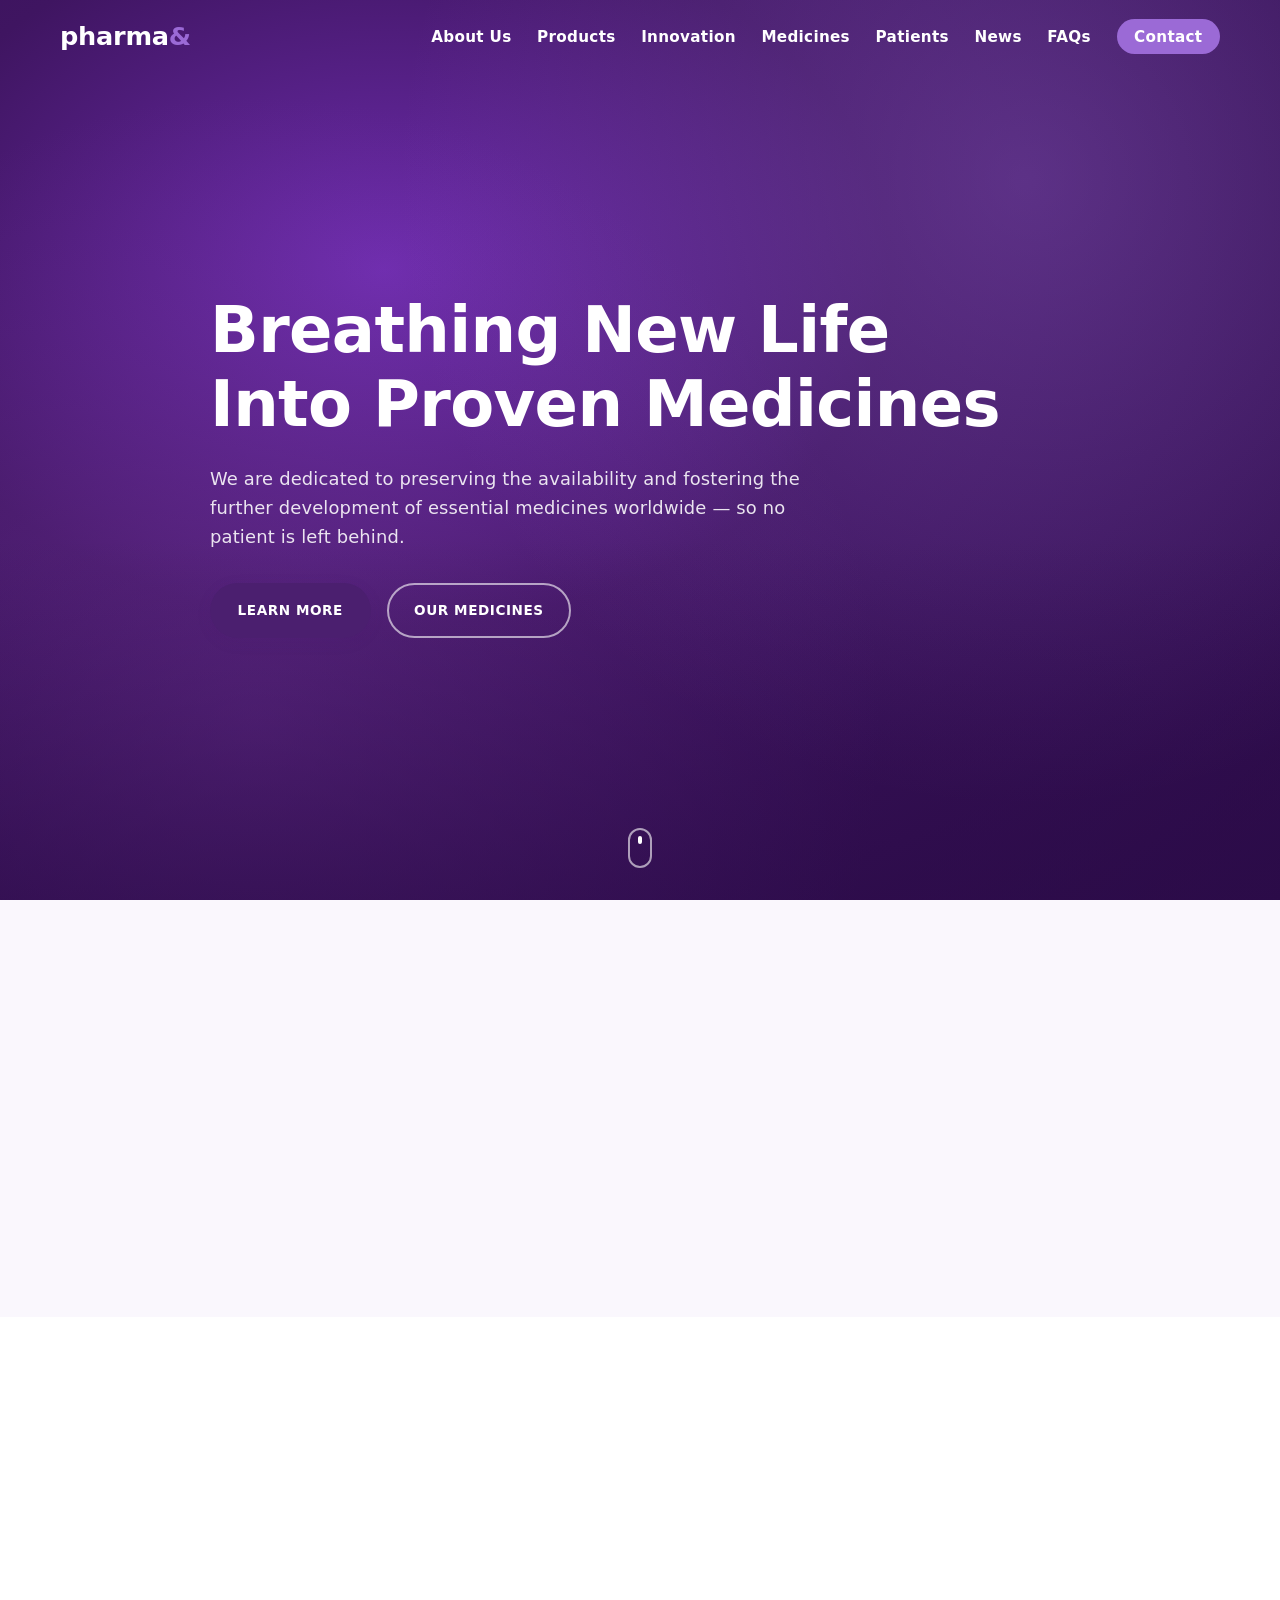
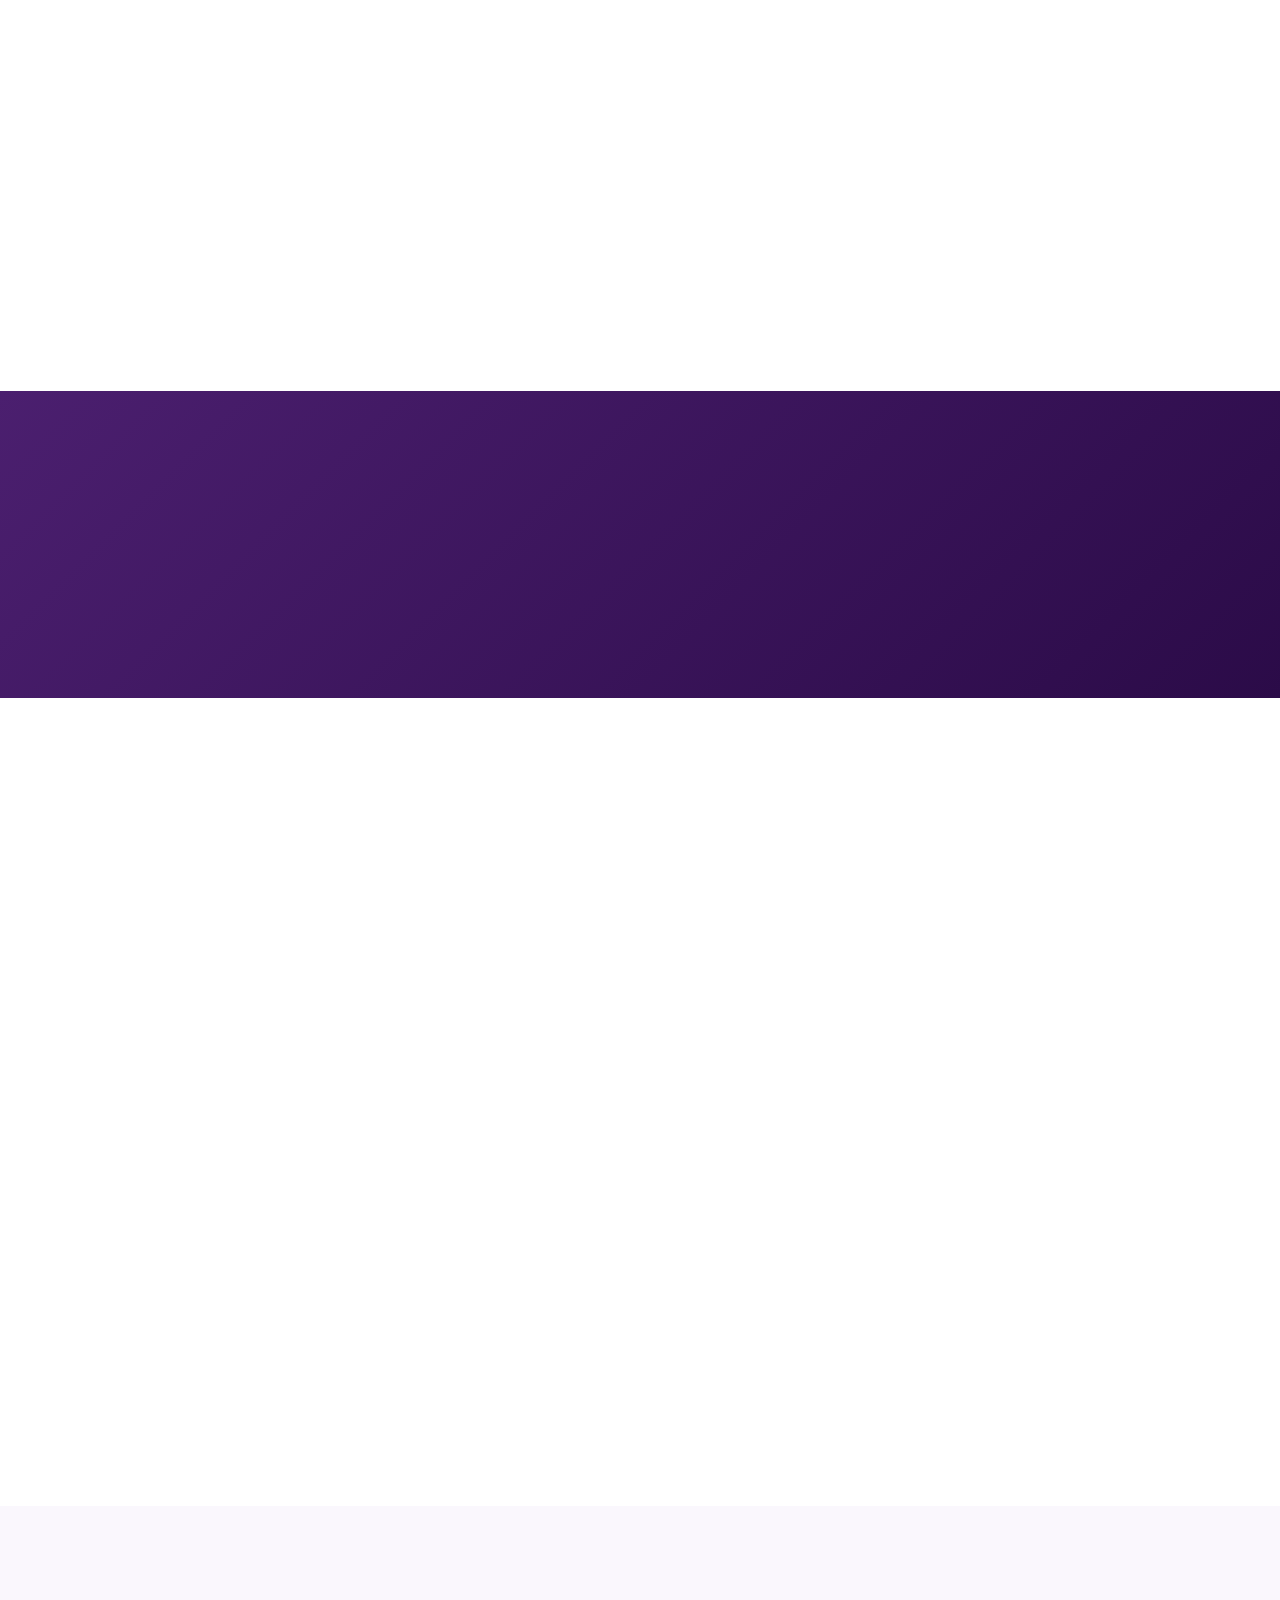
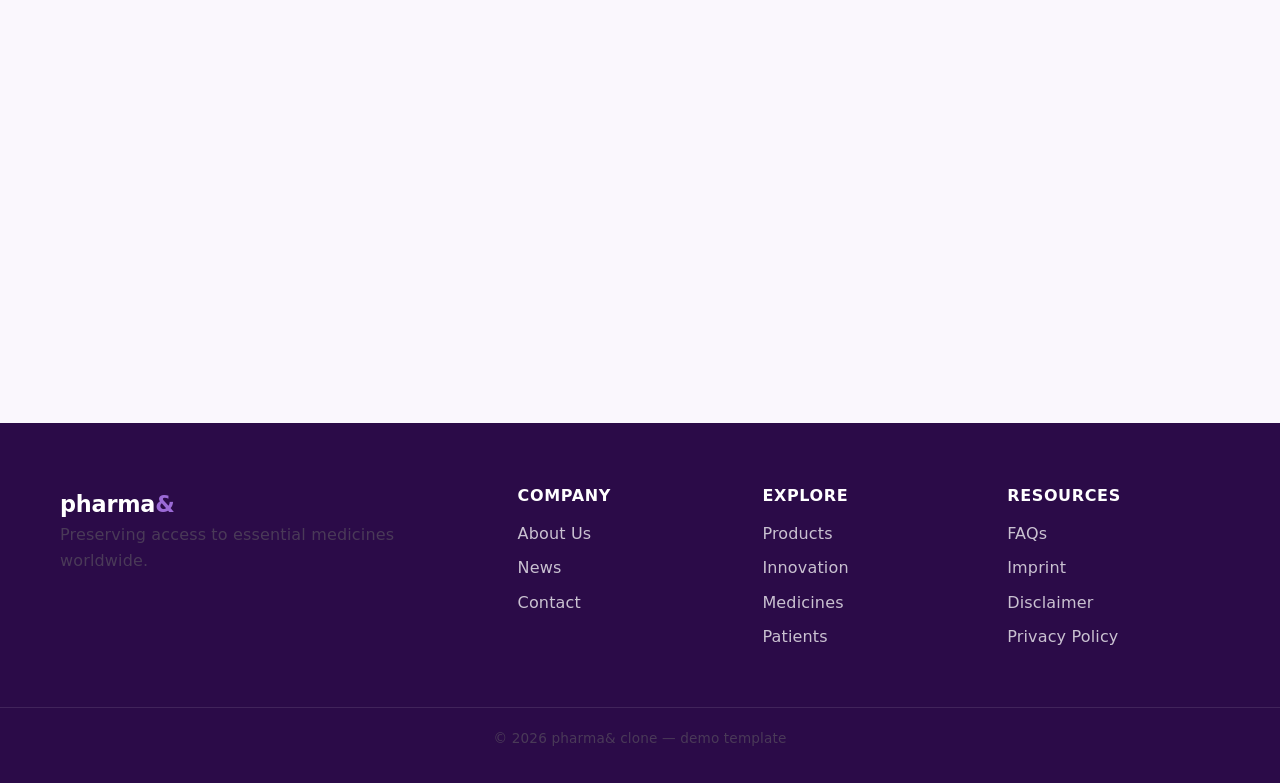
==== website/index.html @ 5383765c "Initial commit: Pharmaand RAG backend" ====
<!DOCTYPE html>
<html lang="en">
<head>
  <meta charset="UTF-8" />
  <meta name="viewport" content="width=device-width, initial-scale=1.0" />
  <title>pharma& — Breathing New Life Into Proven Medicines</title>
  <meta name="description" content="A pharmaceutical company dedicated to preserving the availability of essential medicines worldwide." />
  <link rel="stylesheet" href="styles.css" />
</head>
<body>
  <!-- ============ HEADER ============ -->
  <header class="site-header" id="siteHeader">
    <div class="container nav-wrap">
      <a href="index.html" class="logo">
        <span class="logo-text">pharma<span class="amp">&amp;</span></span>
      </a>

      <button class="nav-toggle" id="navToggle" aria-label="Toggle navigation">
        <span></span><span></span><span></span>
      </button>

      <nav class="primary-nav" id="primaryNav">
        <ul>
          <li><a href="about.html">About Us</a></li>
          <li><a href="products.html">Products</a></li>
          <li><a href="innovation.html">Innovation</a></li>
          <li><a href="medicines.html">Medicines</a></li>
          <li><a href="patients.html">Patients</a></li>
          <li><a href="news.html">News</a></li>
          <li><a href="faqs.html">FAQs</a></li>
          <li><a href="contact.html" class="nav-cta">Contact</a></li>
        </ul>
      </nav>
    </div>
  </header>

  <!-- ============ HERO ============ -->
  <section class="hero">
    <div class="hero-overlay"></div>
    <div class="container hero-content">
      <h1 class="hero-title fade-up">Breathing New Life<br />Into Proven Medicines</h1>
      <p class="hero-sub fade-up delay-1">
        We are dedicated to preserving the availability and fostering the
        further development of essential medicines worldwide — so no patient
        is left behind.
      </p>
      <div class="hero-actions fade-up delay-2">
        <a href="about.html" class="btn btn-primary">Learn More</a>
        <a href="medicines.html" class="btn btn-ghost">Our Medicines</a>
      </div>
    </div>
    <div class="scroll-cue" aria-hidden="true">
      <span></span>
    </div>
  </section>

  <!-- ============ MISSION ============ -->
  <section class="section section-mission">
    <div class="container grid-2">
      <div class="reveal">
        <span class="eyebrow">Our Mission</span>
        <h2>Enduring availability. Reliable quality. Trusted medicines.</h2>
      </div>
      <div class="reveal delay-1">
        <p class="lede">
          We safeguard the long-term supply, dependability, and quality of
          medicines that patients and healthcare providers depend on every
          day around the world.
        </p>
        <p>
          Through partnerships with global manufacturers, regulators and
          healthcare systems, we extend the lifecycle of established therapies
          and ensure they remain accessible for the patients who need them.
        </p>
      </div>
    </div>
  </section>

  <!-- ============ FEATURE PILLARS ============ -->
  <section class="section section-pillars">
    <div class="container">
      <div class="section-head reveal">
        <span class="eyebrow">What we do</span>
        <h2>Four pillars of our work</h2>
      </div>
      <div class="pillars">
        <article class="pillar reveal">
          <div class="pillar-icon">
            <svg viewBox="0 0 48 48" fill="none" stroke="currentColor" stroke-width="2"><path d="M24 4l18 8-18 8L6 12l18-8z"/><path d="M6 24l18 8 18-8"/><path d="M6 36l18 8 18-8"/></svg>
          </div>
          <h3>Products</h3>
          <p>A growing portfolio of trusted, established medicines made available across global markets.</p>
          <a href="products.html" class="link-arrow">Explore products →</a>
        </article>

        <article class="pillar reveal delay-1">
          <div class="pillar-icon">
            <svg viewBox="0 0 48 48" fill="none" stroke="currentColor" stroke-width="2"><circle cx="24" cy="24" r="6"/><path d="M24 4v8M24 36v8M4 24h8M36 24h8M10 10l6 6M32 32l6 6M10 38l6-6M32 16l6-6"/></svg>
          </div>
          <h3>Innovation</h3>
          <p>Reformulation, lifecycle extension, and modern delivery — bringing new value to proven therapies.</p>
          <a href="innovation.html" class="link-arrow">See how we innovate →</a>
        </article>

        <article class="pillar reveal delay-2">
          <div class="pillar-icon">
            <svg viewBox="0 0 48 48" fill="none" stroke="currentColor" stroke-width="2"><rect x="14" y="6" width="20" height="36" rx="3"/><path d="M20 14h8M20 22h8M20 30h8"/></svg>
          </div>
          <h3>Medicines</h3>
          <p>Therapies spanning oncology, cardiovascular, infectious disease, and more — supplied responsibly.</p>
          <a href="medicines.html" class="link-arrow">View therapy areas →</a>
        </article>

        <article class="pillar reveal delay-3">
          <div class="pillar-icon">
            <svg viewBox="0 0 48 48" fill="none" stroke="currentColor" stroke-width="2"><path d="M24 42s-14-8-14-20a8 8 0 0114-5 8 8 0 0114 5c0 12-14 20-14 20z"/></svg>
          </div>
          <h3>Patients</h3>
          <p>Putting patients first by ensuring continuity of care for the medicines they rely on.</p>
          <a href="patients.html" class="link-arrow">Patient resources →</a>
        </article>
      </div>
    </div>
  </section>

  <!-- ============ STATS ============ -->
  <section class="section section-stats">
    <div class="container">
      <div class="stats">
        <div class="stat reveal">
          <div class="stat-num" data-count="60">0</div>
          <div class="stat-label">Markets served</div>
        </div>
        <div class="stat reveal delay-1">
          <div class="stat-num" data-count="120">0</div>
          <div class="stat-label">Established medicines</div>
        </div>
        <div class="stat reveal delay-2">
          <div class="stat-num" data-count="25">0</div>
          <div class="stat-label">Years of combined expertise</div>
        </div>
        <div class="stat reveal delay-3">
          <div class="stat-num" data-count="500">0</div>
          <div class="stat-label">Healthcare partners</div>
        </div>
      </div>
    </div>
  </section>

  <!-- ============ NEWS PREVIEW ============ -->
  <section class="section section-news">
    <div class="container">
      <div class="section-head reveal">
        <span class="eyebrow">Latest News</span>
        <h2>From our newsroom</h2>
      </div>
      <div class="news-grid">
        <article class="news-card reveal">
          <div class="news-img" style="background:linear-gradient(135deg,#5b2789,#9b6ad6);"></div>
          <div class="news-body">
            <span class="news-date">April 2026</span>
            <h3>Expanding access in emerging markets</h3>
            <p>A new partnership extends the supply of cardiovascular medicines across South-East Asia.</p>
            <a href="news.html" class="link-arrow">Read more →</a>
          </div>
        </article>
        <article class="news-card reveal delay-1">
          <div class="news-img" style="background:linear-gradient(135deg,#7a3aa5,#c39be0);"></div>
          <div class="news-body">
            <span class="news-date">March 2026</span>
            <h3>Lifecycle innovation in oncology</h3>
            <p>Reformulating an established therapy to improve patient adherence and tolerability.</p>
            <a href="news.html" class="link-arrow">Read more →</a>
          </div>
        </article>
        <article class="news-card reveal delay-2">
          <div class="news-img" style="background:linear-gradient(135deg,#3f1561,#7a3aa5);"></div>
          <div class="news-body">
            <span class="news-date">February 2026</span>
            <h3>Sustainability report 2025</h3>
            <p>Our progress on responsible manufacturing, sourcing, and patient access reporting.</p>
            <a href="news.html" class="link-arrow">Read more →</a>
          </div>
        </article>
      </div>
    </div>
  </section>

  <!-- ============ CTA ============ -->
  <section class="section section-cta">
    <div class="container">
      <div class="cta-card reveal">
        <h2>Partner with us</h2>
        <p>Healthcare providers, regulators, and partners — let's keep essential medicines available for everyone.</p>
        <a href="contact.html" class="btn btn-light">Get in touch</a>
      </div>
    </div>
  </section>

  <!-- ============ FOOTER ============ -->
  <footer class="site-footer">
    <div class="container footer-grid">
      <div class="footer-col">
        <span class="logo-text">pharma<span class="amp">&amp;</span></span>
        <p>Preserving access to essential medicines worldwide.</p>
      </div>
      <div class="footer-col">
        <h4>Company</h4>
        <ul>
          <li><a href="about.html">About Us</a></li>
          <li><a href="news.html">News</a></li>
          <li><a href="contact.html">Contact</a></li>
        </ul>
      </div>
      <div class="footer-col">
        <h4>Explore</h4>
        <ul>
          <li><a href="products.html">Products</a></li>
          <li><a href="innovation.html">Innovation</a></li>
          <li><a href="medicines.html">Medicines</a></li>
          <li><a href="patients.html">Patients</a></li>
        </ul>
      </div>
      <div class="footer-col">
        <h4>Resources</h4>
        <ul>
          <li><a href="faqs.html">FAQs</a></li>
          <li><a href="#">Imprint</a></li>
          <li><a href="#">Disclaimer</a></li>
          <li><a href="#">Privacy Policy</a></li>
        </ul>
      </div>
    </div>
    <div class="footer-bottom">
      <div class="container">
        <p>© 2026 pharma& clone — demo template</p>
      </div>
    </div>
  </footer>

  <script src="js/main.js"></script>
<script src="js/chatbot.js"></script>
</body>
</html>
---- website/styles.css ----
/* ============================================================
   pharma& clone — compiled stylesheet
   Source: scss/styles.scss
   ============================================================ */

:root {
  --purple-900: #2b0b48;
  --purple-800: #3f1561;
  --purple-700: #4b1f6f;
  --purple-600: #5b2789;
  --purple-500: #7a3aa5;
  --purple-400: #9b6ad6;
  --purple-200: #d8c5ee;
  --purple-50:  #f6f0fb;
  --ink:        #1c1024;
  --ink-soft:   #4a3a58;
  --muted:      #7a6a85;
  --line:       #e7dff0;
  --bg:         #ffffff;
  --bg-soft:    #faf7fd;
  --radius:     14px;
  --radius-lg:  22px;
  --shadow-sm:  0 4px 16px rgba(75,31,111,.08);
  --shadow-md:  0 12px 36px rgba(75,31,111,.14);
  --shadow-lg:  0 24px 60px rgba(75,31,111,.22);
  --font-display: "Century Gothic", "CenturyGothic", "AppleGothic", "URW Gothic", "Jost", "Futura", "Trebuchet MS", system-ui, sans-serif;
  --font-body:    "Century Gothic", "CenturyGothic", "AppleGothic", "URW Gothic", "Jost", "Futura", "Trebuchet MS", system-ui, sans-serif;
}

*, *::before, *::after { box-sizing: border-box; }
html { scroll-behavior: smooth; }
body {
  margin: 0;
  font-family: var(--font-body);
  color: var(--ink);
  background: var(--bg);
  line-height: 1.6;
  -webkit-font-smoothing: antialiased;
  letter-spacing: .01em;
}
img { max-width: 100%; display: block; }
a { color: var(--purple-600); text-decoration: none; transition: color .2s ease; }
a:hover { color: var(--purple-800); }

h1, h2, h3, h4 {
  font-family: var(--font-display);
  color: var(--purple-800);
  margin: 0 0 .6em;
  line-height: 1.15;
  letter-spacing: -.01em;
}
h1 { font-size: clamp(2.2rem, 5vw, 4.2rem); font-weight: 700; }
h2 { font-size: clamp(1.7rem, 3vw, 2.6rem); font-weight: 700; }
h3 { font-size: 1.25rem; font-weight: 700; }
h4 { font-size: 1rem; font-weight: 700; letter-spacing: .04em; text-transform: uppercase; }
p  { margin: 0 0 1em; color: var(--ink-soft); }

.container { width: 100%; max-width: 1200px; margin: 0 auto; padding: 0 1.25rem; }

.eyebrow {
  display: inline-block;
  text-transform: uppercase;
  letter-spacing: .22em;
  font-size: .78rem;
  font-weight: 700;
  color: var(--purple-500);
  margin-bottom: .8rem;
}
.lede { font-size: 1.15rem; color: var(--ink); }

/* Buttons */
.btn {
  display: inline-block;
  padding: .9rem 1.6rem;
  border-radius: 999px;
  font-weight: 700;
  font-family: var(--font-display);
  letter-spacing: .04em;
  text-transform: uppercase;
  font-size: .85rem;
  transition: transform .2s ease, box-shadow .2s ease, background .2s ease, color .2s ease;
  border: 2px solid transparent;
  cursor: pointer;
}
.btn:hover { transform: translateY(-2px); }
.btn-primary { background: var(--purple-700); color: #fff; box-shadow: var(--shadow-sm); }
.btn-primary:hover { background: var(--purple-800); color: #fff; box-shadow: var(--shadow-md); }
.btn-ghost { background: transparent; color: #fff; border-color: rgba(255,255,255,.6); }
.btn-ghost:hover { background: #fff; color: var(--purple-800); }
.btn-light { background: #fff; color: var(--purple-700); }
.btn-light:hover { background: var(--purple-50); color: var(--purple-800); }

/* Header */
.site-header {
  position: fixed; top: 0; left: 0; right: 0;
  z-index: 50;
  padding: 1rem 0;
  transition: background .3s ease, box-shadow .3s ease, padding .3s ease;
  background: transparent;
}
.site-header.scrolled {
  background: rgba(255,255,255,.96);
  backdrop-filter: blur(12px);
  box-shadow: var(--shadow-sm);
  padding: .5rem 0;
}
.site-header.scrolled .logo-text,
.site-header.scrolled .primary-nav a { color: var(--purple-800); }
.site-header.scrolled .nav-toggle span { background: var(--purple-800); }

.nav-wrap { display: flex; align-items: center; justify-content: space-between; gap: 1rem; }

.logo-text {
  font-family: var(--font-display);
  font-weight: 700;
  font-size: 1.6rem;
  color: #fff;
  letter-spacing: -.01em;
  transition: color .3s ease;
}
.logo-text .amp { color: var(--purple-400); }

.primary-nav ul { display: flex; gap: 1.6rem; list-style: none; margin: 0; padding: 0; }
.primary-nav a {
  color: #fff; font-weight: 600; font-size: .95rem;
  letter-spacing: .02em; transition: color .2s ease; position: relative;
}
.primary-nav a::after {
  content: ""; position: absolute; left: 0; bottom: -6px;
  width: 0; height: 2px; background: var(--purple-400);
  transition: width .25s ease;
}
.primary-nav a:hover::after { width: 100%; }
.primary-nav .nav-cta {
  background: var(--purple-400); color: #fff !important;
  padding: .55rem 1.1rem; border-radius: 999px;
}
.primary-nav .nav-cta::after { display: none; }
.primary-nav .nav-cta:hover { background: var(--purple-500); }

.nav-toggle {
  display: none;
  width: 40px; height: 40px;
  background: transparent; border: 0; cursor: pointer;
  flex-direction: column; gap: 5px; align-items: center; justify-content: center;
}
.nav-toggle span { display: block; width: 26px; height: 2px; background: #fff; transition: all .3s ease; }
.nav-toggle.open span:nth-child(1) { transform: translateY(7px) rotate(45deg); }
.nav-toggle.open span:nth-child(2) { opacity: 0; }
.nav-toggle.open span:nth-child(3) { transform: translateY(-7px) rotate(-45deg); }

@media (max-width: 1024px) {
  .nav-toggle { display: flex; }
  .primary-nav {
    position: fixed; top: 0; right: -100%;
    height: 100vh; width: min(85vw, 360px);
    background: var(--purple-800);
    padding: 6rem 2rem 2rem;
    transition: right .35s ease;
    box-shadow: var(--shadow-lg);
  }
  .primary-nav.open { right: 0; }
  .primary-nav ul { flex-direction: column; gap: 1.2rem; }
  .primary-nav a { color: #fff; font-size: 1.1rem; }
}

/* Hero */
.hero {
  position: relative;
  min-height: 100vh;
  display: flex; align-items: center;
  background: radial-gradient(ellipse at 30% 30%, #6f2db0 0%, var(--purple-800) 40%, var(--purple-900) 100%);
  color: #fff;
  overflow: hidden;
  isolation: isolate;
}
.hero::before {
  content: ""; position: absolute; inset: 0; z-index: -1;
  background:
    radial-gradient(circle at 80% 20%, rgba(155,106,214,.35), transparent 50%),
    radial-gradient(circle at 20% 80%, rgba(122,58,165,.45), transparent 50%);
  animation: drift 20s ease-in-out infinite alternate;
}
.hero-overlay {
  position: absolute; inset: 0;
  background: linear-gradient(180deg, rgba(0,0,0,0) 60%, rgba(43,11,72,.6) 100%);
  pointer-events: none;
}
.hero-content { position: relative; padding: 8rem 1.25rem 6rem; max-width: 900px; }
.hero-title { color: #fff; font-weight: 700; margin-bottom: 1.5rem; }
.hero-sub {
  font-size: clamp(1rem, 1.4vw, 1.2rem);
  color: rgba(255,255,255,.88);
  margin-bottom: 2rem; max-width: 640px;
}
.hero-actions { display: flex; gap: 1rem; flex-wrap: wrap; }

.scroll-cue {
  position: absolute; bottom: 2rem; left: 50%; transform: translateX(-50%);
  width: 24px; height: 40px;
  border: 2px solid rgba(255,255,255,.6);
  border-radius: 14px;
}
.scroll-cue span {
  display: block; width: 4px; height: 8px;
  background: #fff; border-radius: 2px; margin: 6px auto;
  animation: scrollCue 1.6s ease-in-out infinite;
}
@keyframes scrollCue {
  0%   { transform: translateY(0); opacity: 1; }
  100% { transform: translateY(14px); opacity: 0; }
}
@keyframes drift {
  0%   { transform: translate(0,0); }
  100% { transform: translate(-30px, 20px); }
}

/* Sections */
.section { padding: 6rem 0; }
.section-head { text-align: center; max-width: 720px; margin: 0 auto 3rem; }
.grid-2 { display: grid; grid-template-columns: 1fr 1fr; gap: 3rem; align-items: start; }
@media (max-width: 768px) { .grid-2 { grid-template-columns: 1fr; gap: 1.5rem; } }
.section-mission { background: var(--bg-soft); }

/* Pillars */
.pillars { display: grid; grid-template-columns: repeat(4, 1fr); gap: 1.5rem; }
@media (max-width: 1024px) { .pillars { grid-template-columns: repeat(2, 1fr); } }
@media (max-width: 540px)  { .pillars { grid-template-columns: 1fr; } }
.pillar {
  background: #fff;
  border: 1px solid var(--line);
  border-radius: var(--radius-lg);
  padding: 2rem 1.5rem;
  transition: transform .3s ease, box-shadow .3s ease, border-color .3s ease;
}
.pillar:hover { transform: translateY(-6px); box-shadow: var(--shadow-md); border-color: var(--purple-200); }
.pillar-icon {
  width: 56px; height: 56px;
  display: grid; place-items: center;
  background: var(--purple-50);
  border-radius: 14px;
  color: var(--purple-700);
  margin-bottom: 1.25rem;
}
.pillar-icon svg { width: 30px; height: 30px; }
.link-arrow {
  display: inline-block;
  font-weight: 700; font-size: .9rem;
  letter-spacing: .04em; text-transform: uppercase;
  color: var(--purple-700);
  margin-top: .5rem;
  transition: transform .2s ease;
}
.link-arrow:hover { transform: translateX(4px); color: var(--purple-800); }

/* Stats */
.section-stats { background: linear-gradient(135deg, var(--purple-700), var(--purple-900)); color: #fff; }
.stats { display: grid; grid-template-columns: repeat(4, 1fr); gap: 2rem; text-align: center; }
@media (max-width: 1024px) { .stats { grid-template-columns: repeat(2, 1fr); } }
@media (max-width: 480px)  { .stats { grid-template-columns: 1fr; } }
.stat-num {
  font-family: var(--font-display);
  font-size: clamp(2.5rem, 5vw, 4rem);
  font-weight: 700; color: #fff;
  line-height: 1; margin-bottom: .5rem;
}
.stat-num::after { content: "+"; color: var(--purple-400); }
.stat-label {
  text-transform: uppercase;
  letter-spacing: .15em;
  font-size: .85rem;
  color: rgba(255,255,255,.85);
}

/* News */
.news-grid { display: grid; grid-template-columns: repeat(3, 1fr); gap: 1.75rem; }
@media (max-width: 1024px) { .news-grid { grid-template-columns: 1fr 1fr; } }
@media (max-width: 640px)  { .news-grid { grid-template-columns: 1fr; } }
.news-card {
  background: #fff;
  border: 1px solid var(--line);
  border-radius: var(--radius-lg);
  overflow: hidden;
  transition: transform .3s ease, box-shadow .3s ease;
}
.news-card:hover { transform: translateY(-6px); box-shadow: var(--shadow-md); }
.news-img { aspect-ratio: 16/10; }
.news-body { padding: 1.5rem; }
.news-date {
  text-transform: uppercase;
  letter-spacing: .15em;
  font-size: .75rem;
  color: var(--purple-500);
  font-weight: 700;
}

/* CTA */
.section-cta { background: var(--bg-soft); }
.cta-card {
  background: linear-gradient(135deg, var(--purple-600), var(--purple-800));
  color: #fff;
  padding: 4rem 2rem;
  border-radius: var(--radius-lg);
  text-align: center;
  box-shadow: var(--shadow-md);
}
.cta-card h2 { color: #fff; }
.cta-card p  { color: rgba(255,255,255,.9); max-width: 600px; margin: 0 auto 1.5rem; }

/* Footer */
.site-footer {
  background: var(--purple-900);
  color: rgba(255,255,255,.8);
  padding: 4rem 0 0;
}
.site-footer h4 { color: #fff; margin-bottom: 1rem; }
.site-footer a  { color: rgba(255,255,255,.75); }
.site-footer a:hover { color: #fff; }
.site-footer .logo-text { color: #fff; font-size: 1.4rem; }

.footer-grid {
  display: grid;
  grid-template-columns: 2fr 1fr 1fr 1fr;
  gap: 2rem;
  padding-bottom: 3rem;
}
@media (max-width: 768px) { .footer-grid { grid-template-columns: 1fr 1fr; } }
@media (max-width: 480px) { .footer-grid { grid-template-columns: 1fr; } }
.footer-col ul { list-style: none; padding: 0; margin: 0; }
.footer-col li { margin-bottom: .55rem; }
.footer-bottom {
  border-top: 1px solid rgba(255,255,255,.1);
  padding: 1.25rem 0;
  font-size: .85rem;
  color: rgba(255,255,255,.6);
  text-align: center;
}

/* Animations */
.fade-up { opacity: 0; transform: translateY(20px); animation: fadeUp .9s ease forwards; }
.delay-1 { animation-delay: .15s; }
.delay-2 { animation-delay: .3s; }
.delay-3 { animation-delay: .45s; }
@keyframes fadeUp { to { opacity: 1; transform: translateY(0); } }

.reveal {
  opacity: 0;
  transform: translateY(30px);
  transition: opacity .8s ease, transform .8s ease;
}
.reveal.visible { opacity: 1; transform: translateY(0); }
.reveal.delay-1 { transition-delay: .12s; }
.reveal.delay-2 { transition-delay: .24s; }
.reveal.delay-3 { transition-delay: .36s; }

/* Page banner */
.page-banner {
  background: linear-gradient(135deg, var(--purple-700), var(--purple-900));
  color: #fff;
  padding: 9rem 0 5rem;
  text-align: center;
}
.page-banner h1 { color: #fff; }
.page-banner p  { color: rgba(255,255,255,.85); max-width: 720px; margin: 0 auto; }

/* Prose */
.prose { max-width: 820px; margin: 0 auto; }
.prose h2 { margin-top: 2rem; }
.prose ul li { margin-bottom: .4rem; color: var(--ink-soft); }

/* Cards */
.card-grid {
  display: grid; gap: 1.5rem;
  grid-template-columns: repeat(3, 1fr);
}
@media (max-width: 1024px) { .card-grid { grid-template-columns: repeat(2, 1fr); } }
@media (max-width: 540px)  { .card-grid { grid-template-columns: 1fr; } }
.card {
  background: #fff;
  border: 1px solid var(--line);
  border-radius: var(--radius-lg);
  padding: 1.75rem;
  transition: transform .3s ease, box-shadow .3s ease, border-color .3s ease;
}
.card:hover { transform: translateY(-4px); box-shadow: var(--shadow-md); border-color: var(--purple-200); }
.card h3 { color: var(--purple-800); }

/* FAQ */
.faq-list { max-width: 820px; margin: 0 auto; }
.faq-item {
  border-bottom: 1px solid var(--line);
  padding: 1.25rem 0;
}
.faq-item summary {
  cursor: pointer;
  font-weight: 700;
  color: var(--purple-800);
  font-family: var(--font-display);
  font-size: 1.05rem;
  list-style: none;
  position: relative;
  padding-right: 2rem;
}
.faq-item summary::-webkit-details-marker { display: none; }
.faq-item summary::after {
  content: "+";
  position: absolute; right: 0; top: 0;
  color: var(--purple-500);
  font-size: 1.6rem; line-height: 1;
  transition: transform .2s ease;
}
.faq-item[open] summary::after { content: "−"; }
.faq-item p { margin-top: .8rem; }

/* Contact */
.contact-grid {
  display: grid;
  grid-template-columns: 1fr 1fr;
  gap: 3rem;
}
@media (max-width: 768px) { .contact-grid { grid-template-columns: 1fr; } }
.form-group { margin-bottom: 1.25rem; }
label {
  display: block; font-weight: 700;
  color: var(--purple-800);
  margin-bottom: .4rem;
  font-size: .9rem; letter-spacing: .03em;
}
input, textarea, select {
  width: 100%;
  padding: .85rem 1rem;
  border: 1.5px solid var(--line);
  border-radius: var(--radius);
  font-family: var(--font-body);
  font-size: 1rem;
  background: #fff;
  color: var(--ink);
  transition: border-color .2s ease, box-shadow .2s ease;
}
input:focus, textarea:focus, select:focus {
  outline: none;
  border-color: var(--purple-500);
  box-shadow: 0 0 0 4px rgba(122,58,165,.15);
}
textarea { min-height: 140px; resize: vertical; }

.contact-info {
  background: var(--purple-50);
  border-radius: var(--radius-lg);
  padding: 2rem;
}
.contact-info h3 { color: var(--purple-800); }
.contact-info p strong { color: var(--purple-800); }
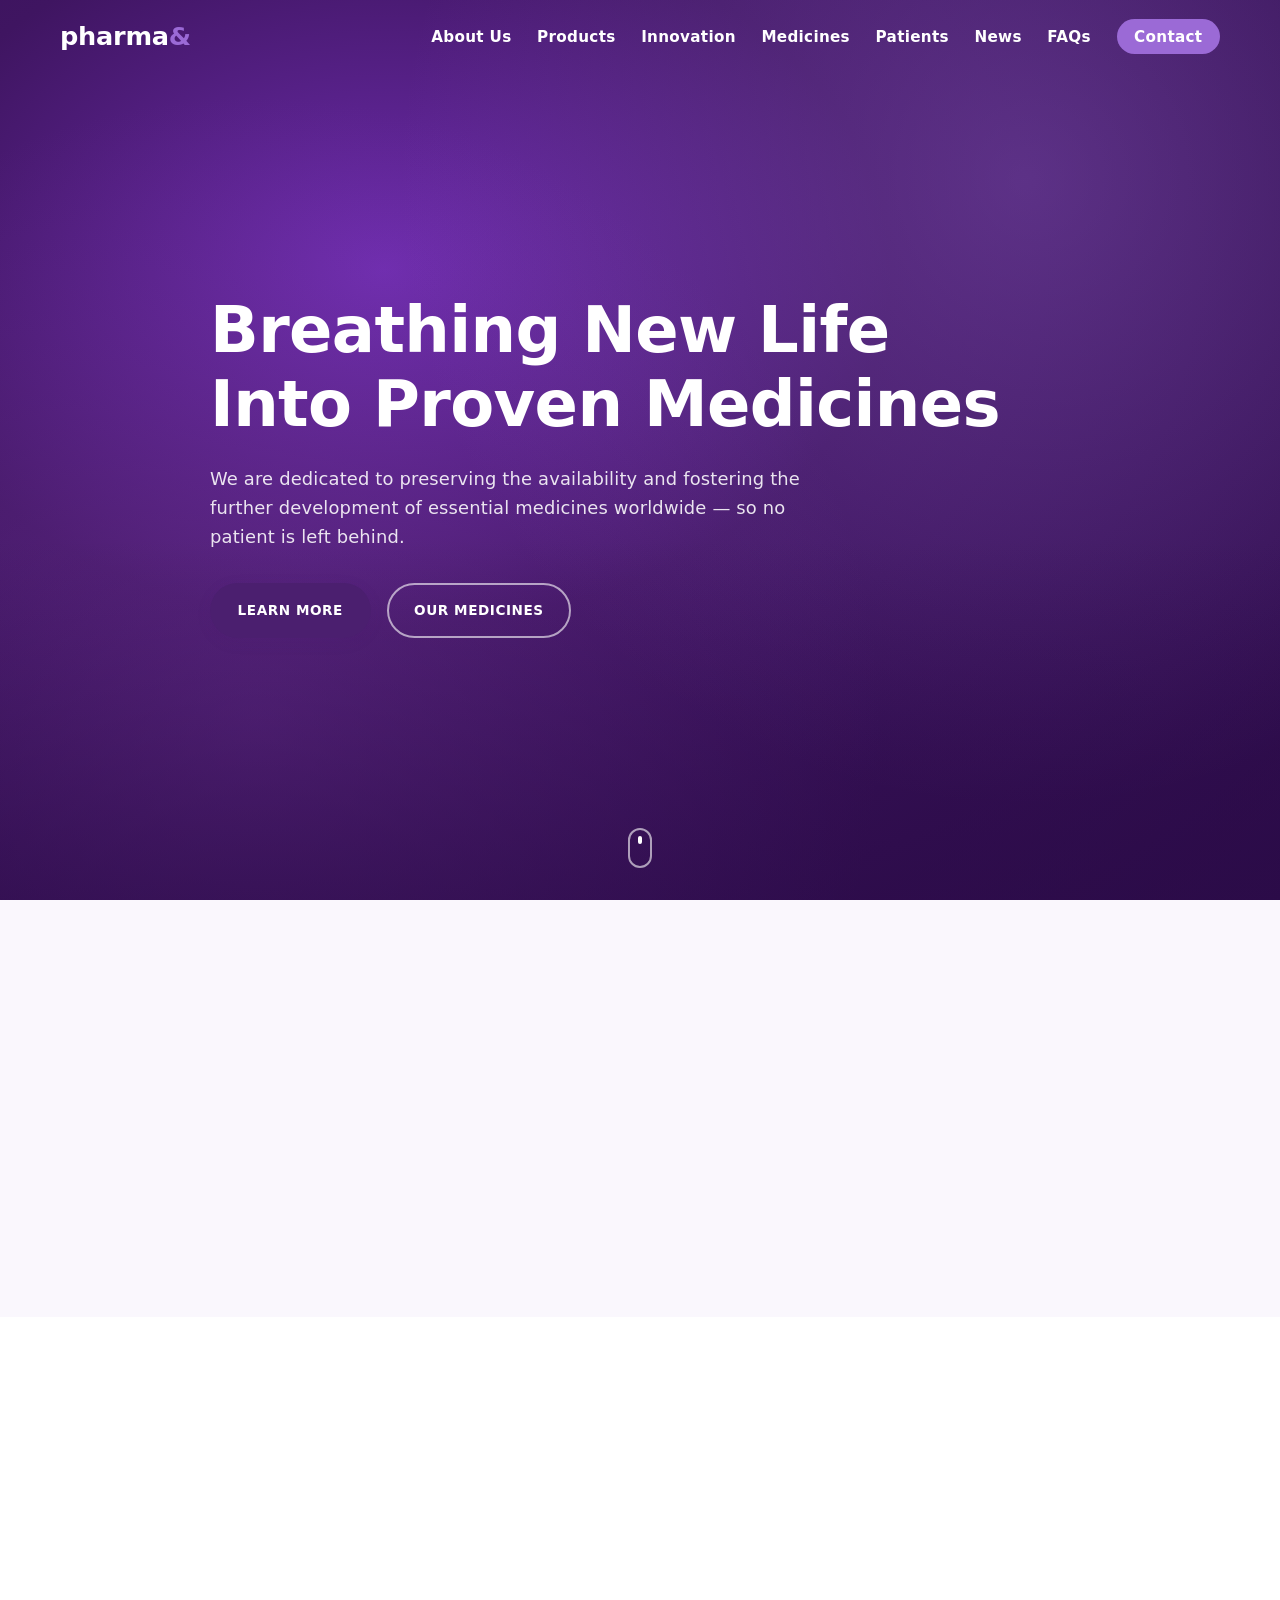
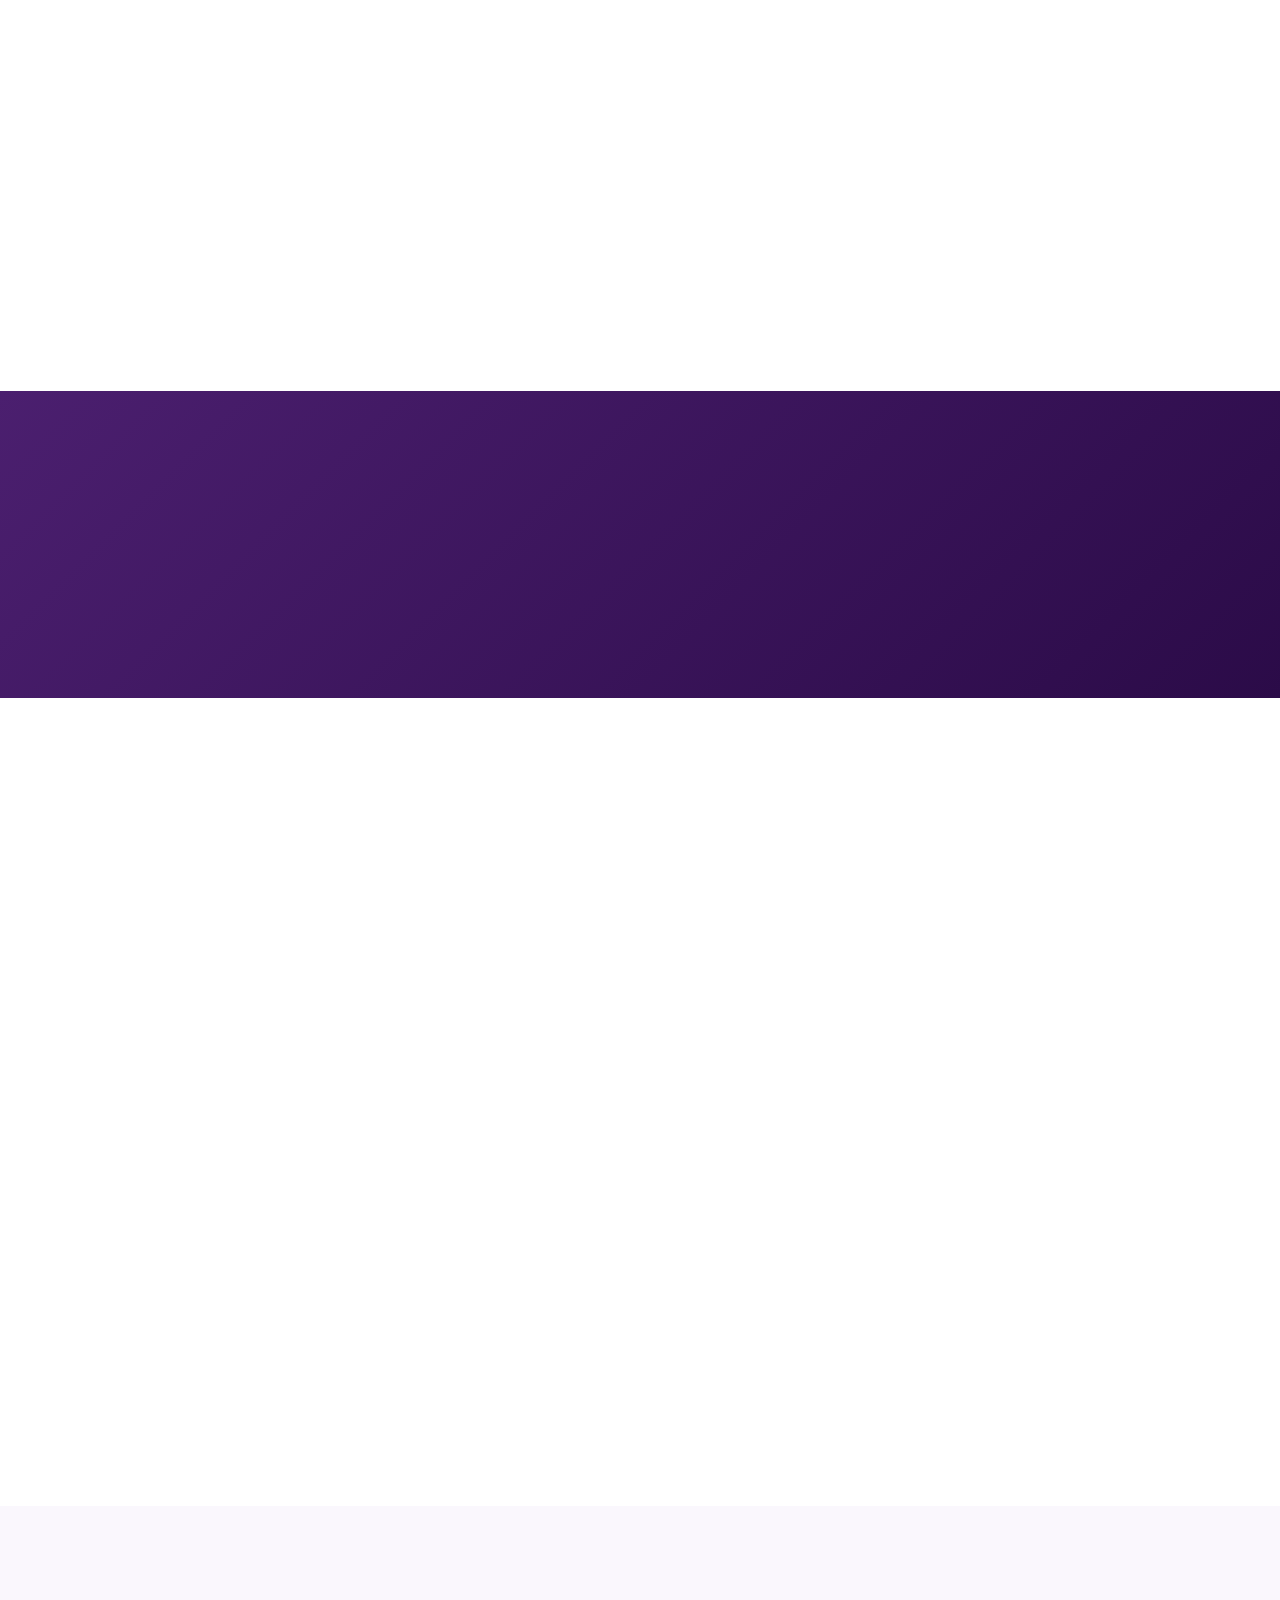
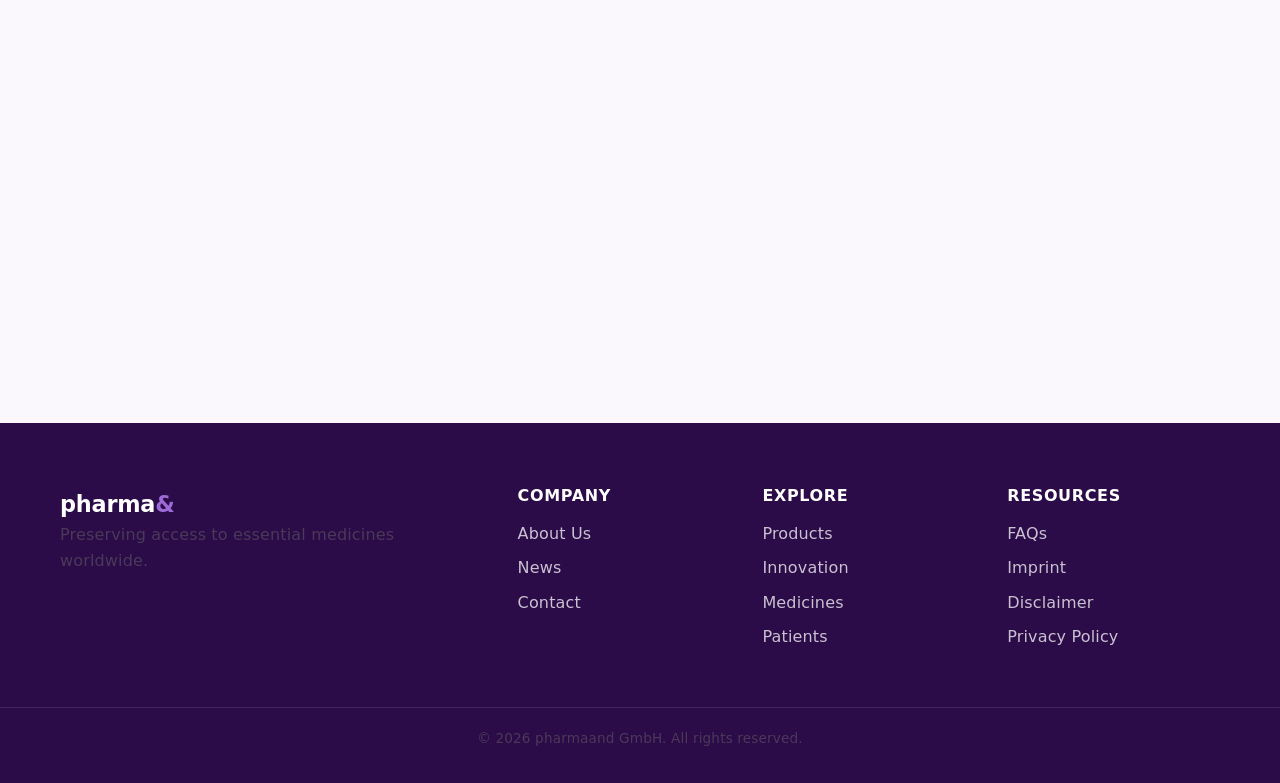
==== commit 33fac082: "Sync all real pharmaand.com content to website/ for RAG rebuild" ====
--- a/website/index.html
+++ b/website/index.html
@@ -4,7 +4,7 @@
   <meta charset="UTF-8" />
   <meta name="viewport" content="width=device-width, initial-scale=1.0" />
   <title>pharma& — Breathing New Life Into Proven Medicines</title>
-  <meta name="description" content="A pharmaceutical company dedicated to preserving the availability of essential medicines worldwide." />
+  <meta name="description" content="pharmaand GmbH is dedicated to preserving the availability and fostering the further development of essential medicines worldwide to leave no patient behind." />
   <link rel="stylesheet" href="styles.css" />
 </head>
 <body>
@@ -233,7 +233,7 @@
     </div>
     <div class="footer-bottom">
       <div class="container">
-        <p>© 2026 pharma& clone — demo template</p>
+        <p>© 2026 pharmaand GmbH. All rights reserved.</p>
       </div>
     </div>
   </footer>
